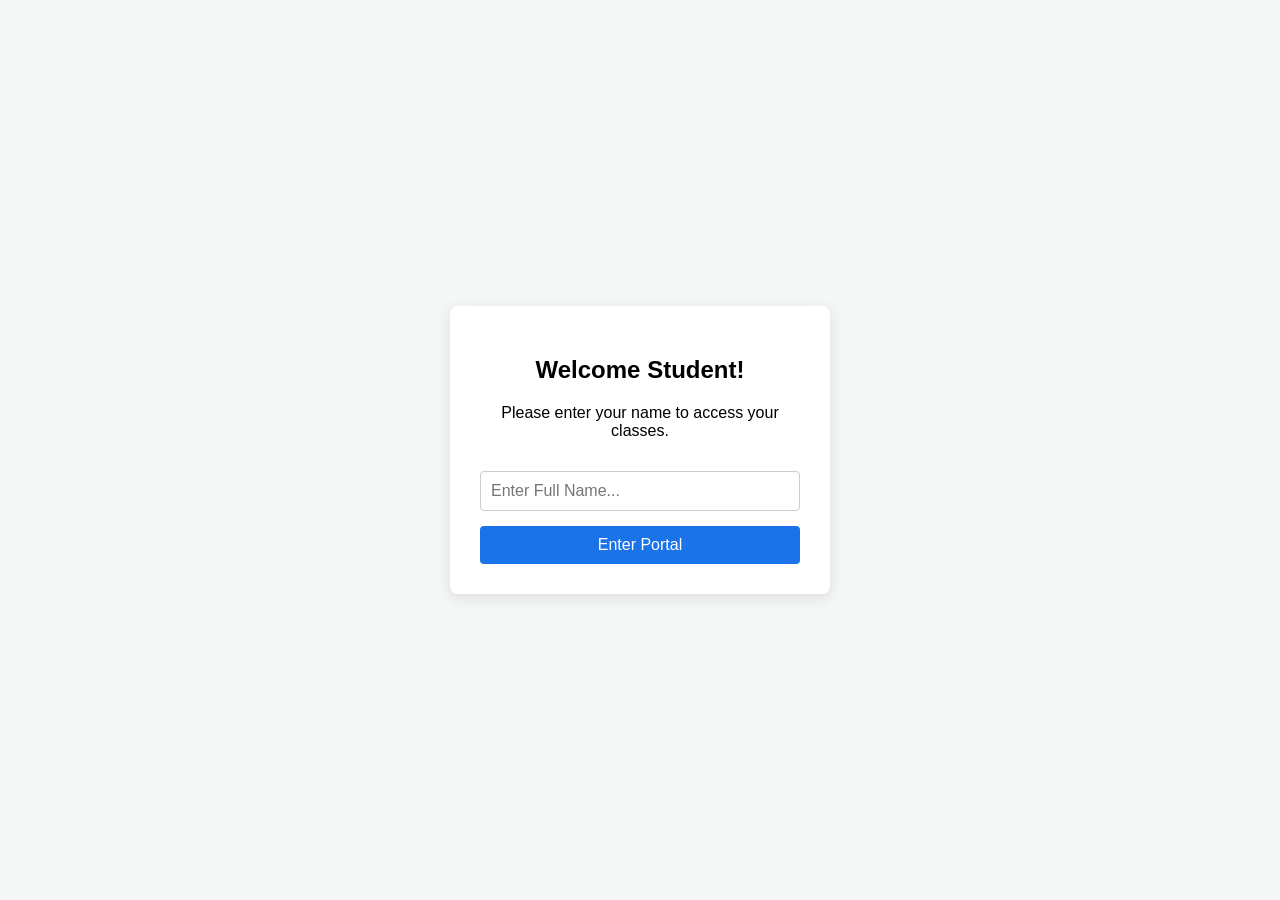
==== pages/login.html @ b678b6f8 "login page" ====
<!DOCTYPE html>
<html lang="en">
<head>
    <meta charset="UTF-8">
    <meta name="viewport" content="width=device-width, initial-scale=1.0">
    <title>Coaching Institute Portal</title>
    <style>
        body { font-family: Arial, sans-serif; display: flex; justify-content: center; align-items: center; height: 100vh; background-color: #f4f7f6; margin: 0; }
        .card { background: white; padding: 30px; border-radius: 8px; box-shadow: 0 4px 15px rgba(0,0,0,0.1); text-align: center; width: 320px; }
        input { width: 100%; padding: 10px; margin: 15px 0; border: 1px solid #ccc; border-radius: 4px; box-sizing: border-box; font-size: 16px; }
        button { width: 100%; padding: 10px; background-color: #1a73e8; color: white; border: none; border-radius: 4px; font-size: 16px; cursor: pointer; }
        button:hover { background-color: #155cb4; }
        .hidden { display: none; }
    </style>
</head>
<body>

    <div class="card">
        <!-- Step 1: Login Form View -->
        <div id="login-view">
            <h2>Welcome Student!</h2>
            <p>Please enter your name to access your classes.</p>
            <input type="text" id="student-name" placeholder="Enter Full Name..." required>
            <button id="enter-btn">Enter Portal</button>
        </div>

        <!-- Step 2: Dashboard View (Shown after entering name) -->
        <div id="dashboard-view" class="hidden">
            <h2 id="welcome-message">Hello!</h2>
            <p>Welcome back to your Coaching Dashboard.</p>
            <p style="color: #666;"> Today's Schedule: Mathematics @ 4:00 PM</p>
            <button id="logout-btn" style="background-color: #dc3545; margin-top: 20px;">Exit Portal</button>
        </div>
    </div>

    <script src="scripts/login.js"></script>
</body>
</html>
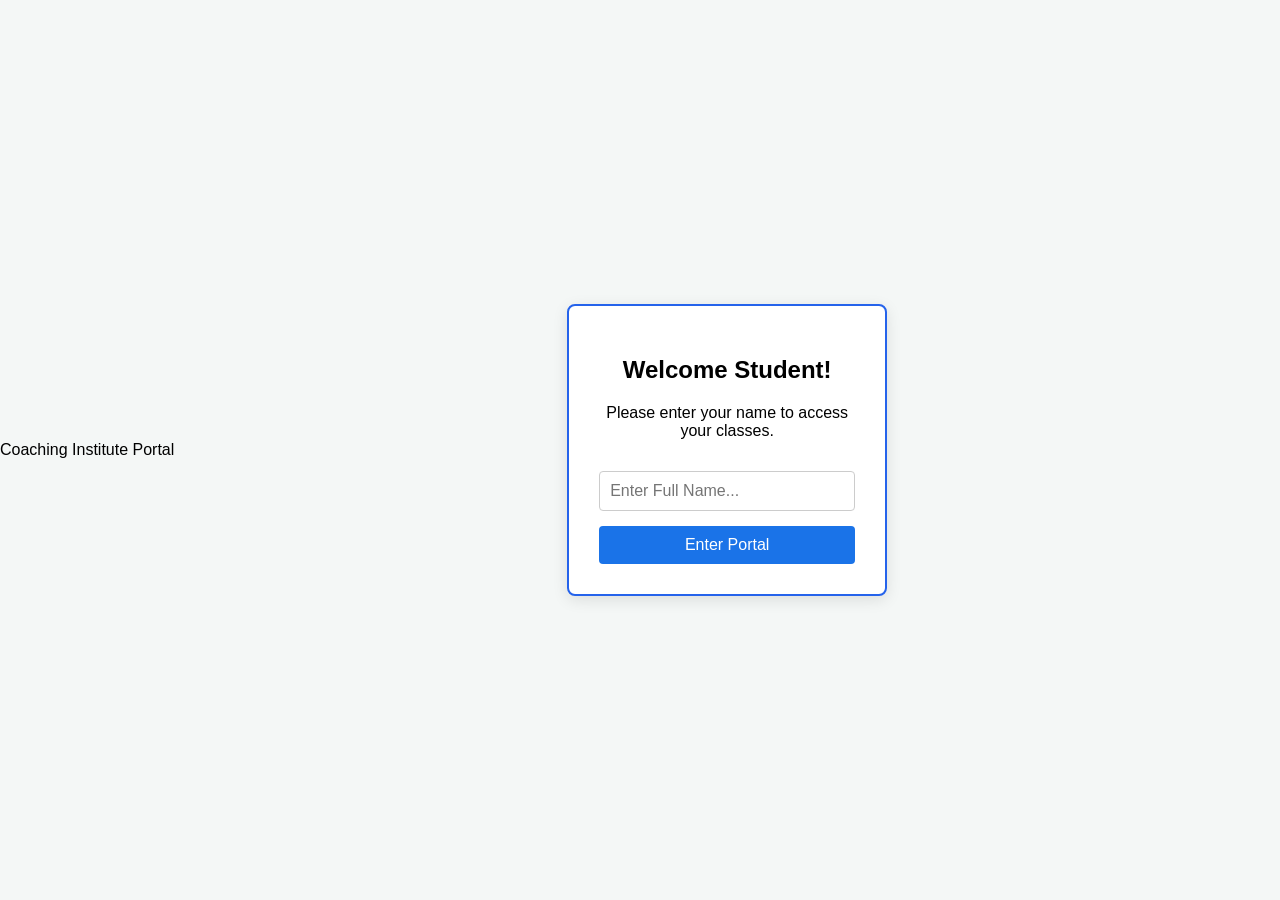
==== commit 2a470dba: "buzz" ====
--- a/pages/login.html
+++ b/pages/login.html
@@ -3,6 +3,7 @@
 <head>
     <meta charset="UTF-8">
     <meta name="viewport" content="width=device-width, initial-scale=1.0">
+    <link rel="stylesheet" href="scripts/login.css"
     <title>Coaching Institute Portal</title>
     <style>
         body { font-family: Arial, sans-serif; display: flex; justify-content: center; align-items: center; height: 100vh; background-color: #f4f7f6; margin: 0; }
--- a/pages/scripts/login.css
+++ b/pages/scripts/login.css
@@ -0,0 +1,55 @@
+.card{
+    display: flex;
+    align-items: center;
+    justify-content: space-between;
+    gap: 1rem;
+    border: solid 2px #2563eb;
+    width: calc(100% - 2rem);
+    margin: 1rem auto;
+    border-radius: 20px;
+    background: linear-gradient(135deg, #f8fbff 0%, #dbeafe 100%);
+    box-shadow: rgba(37, 99, 235, 0.18) 0 0 24px;
+    min-height: 100px;
+    padding: 0 1rem;
+    box-sizing: border-box;
+}
+ body { 
+    font-family: Arial, sans-serif;
+    display: flex;
+    justify-content: center;
+    align-items: center;
+    height: 100vh;
+    background-color: #f4f7f6;
+    margin: 0;
+}
+.card { 
+    background: white;
+    padding: 30px; border-radius: 8px;
+    box-shadow: 0 4px 15px rgba(0,0,0,0.1);
+    text-align: center; width: 320px; 
+}
+input {
+    width: 100%;
+    padding: 10px; 
+    margin: 15px 0; 
+    border: 1px solid #ccc; 
+    border-radius: 4px; 
+    box-sizing: border-box; 
+    font-size: 16px; 
+}
+button { 
+    width: 100%; 
+    padding: 10px; 
+    background-color: #1a73e8; 
+    color: white; 
+    border: none; 
+    border-radius: 4px; 
+    font-size: 16px; 
+    cursor: pointer; 
+}
+button:hover { 
+    background-color: #155cb4; 
+}
+.hidden { 
+    display: none; 
+}
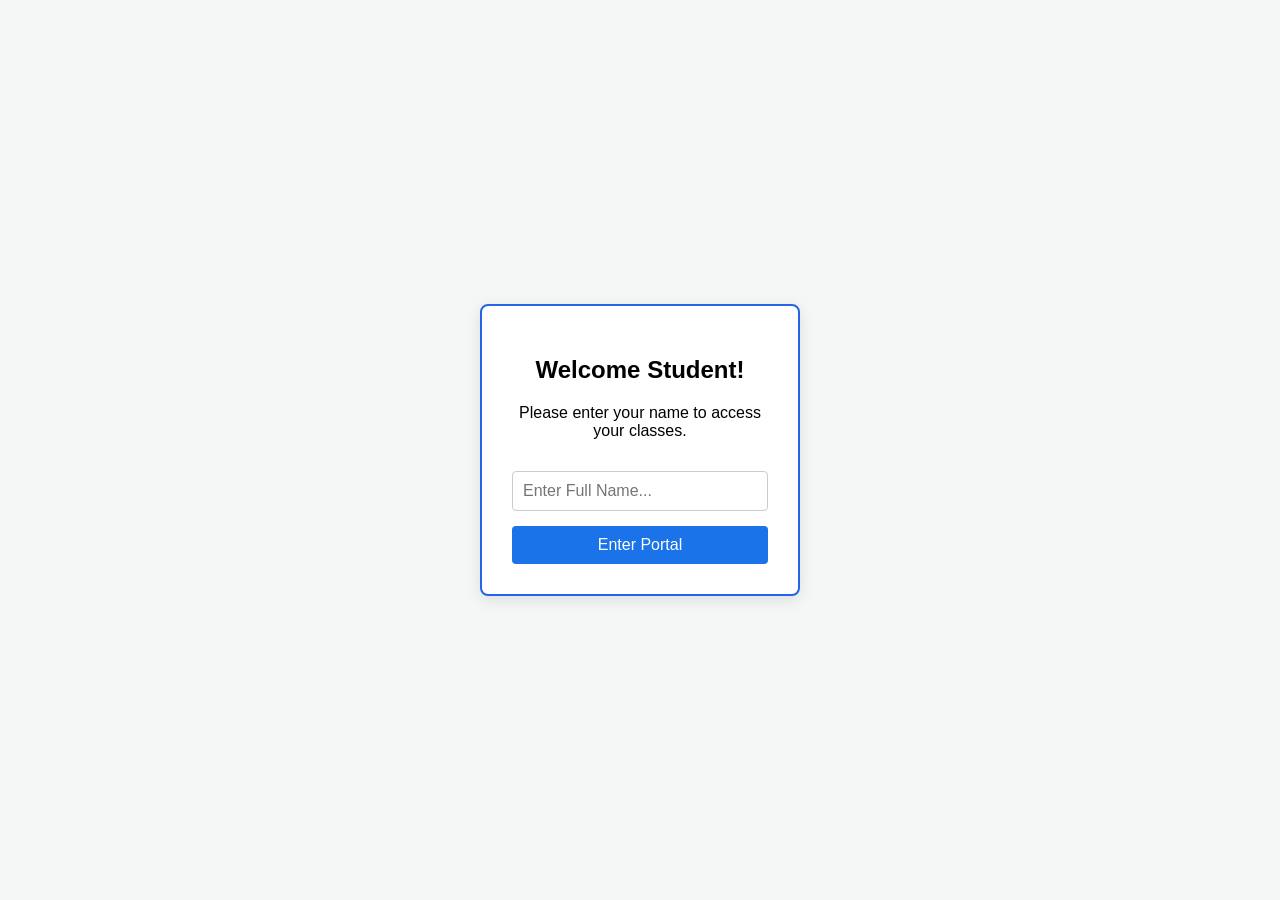
==== commit 3a7de5fd: "class-selection" ====
--- a/pages/login.html
+++ b/pages/login.html
@@ -3,16 +3,8 @@
 <head>
     <meta charset="UTF-8">
     <meta name="viewport" content="width=device-width, initial-scale=1.0">
-    <link rel="stylesheet" href="scripts/login.css"
+    <link rel="stylesheet" href="scripts/login.css">
     <title>Coaching Institute Portal</title>
-    <style>
-        body { font-family: Arial, sans-serif; display: flex; justify-content: center; align-items: center; height: 100vh; background-color: #f4f7f6; margin: 0; }
-        .card { background: white; padding: 30px; border-radius: 8px; box-shadow: 0 4px 15px rgba(0,0,0,0.1); text-align: center; width: 320px; }
-        input { width: 100%; padding: 10px; margin: 15px 0; border: 1px solid #ccc; border-radius: 4px; box-sizing: border-box; font-size: 16px; }
-        button { width: 100%; padding: 10px; background-color: #1a73e8; color: white; border: none; border-radius: 4px; font-size: 16px; cursor: pointer; }
-        button:hover { background-color: #155cb4; }
-        .hidden { display: none; }
-    </style>
 </head>
 <body>
 
@@ -29,7 +21,7 @@
         <div id="dashboard-view" class="hidden">
             <h2 id="welcome-message">Hello!</h2>
             <p>Welcome back to your Coaching Dashboard.</p>
-            <p style="color: #666;"> Today's Schedule: Mathematics @ 4:00 PM</p>
+            <p style="color: #666;"></p>
             <button id="logout-btn" style="background-color: #dc3545; margin-top: 20px;">Exit Portal</button>
         </div>
     </div>
